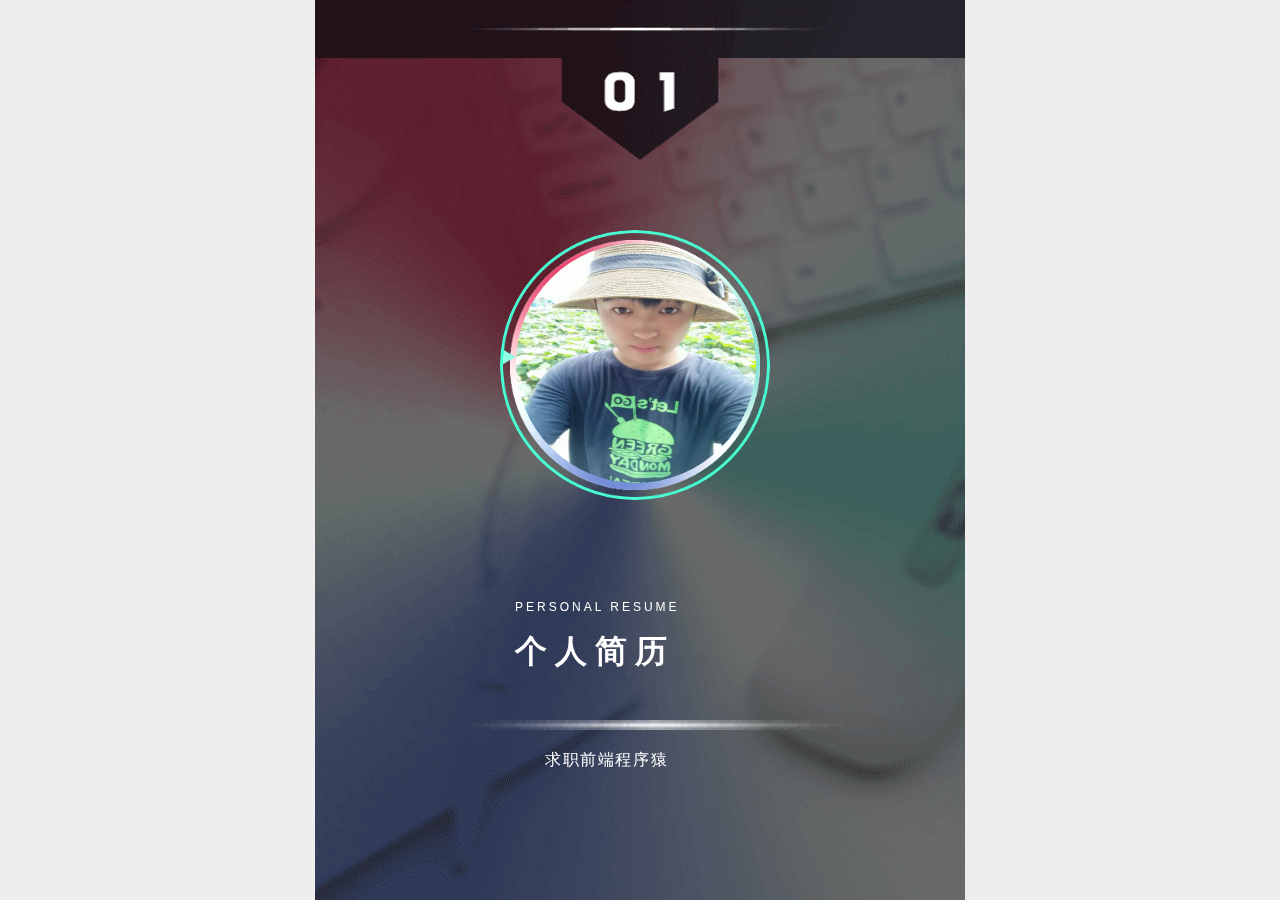
==== move/index.html @ 60466daf "移动端" ====
<!DOCTYPE html>
<html>
<head lang="en">
    <meta charset="UTF-8">
    <meta name="viewport"
          content="width=device-width, user-scalable=no, initial-scale=1.0, maximum-scale=1.0, minimum-scale=1.0">
    <title></title>
    <link charset="utf-8" type="text/css" rel="stylesheet" href="css/reset.min.css"/>
    <link charset="utf-8" type="text/css" rel="stylesheet" href="css/swiper.min.css"/>
    <link rel="stylesheet" href="css/animate.css"/>
    <link charset="utf-8" type="text/css" rel="stylesheet" href="css/index.css"/>
</head>
<body>
<!--music-->
<div class="music" id="music">
    <audio id="musicAudio" src="music/hah.mp3" preload="none" loop></audio>
    
</div>
<section class="main" id="main">
    <div class="swiper-container">
        <div class="swiper-wrapper">

            <!--第一页-->
            <div class="swiper-slide slide1">
                <img src="img/yuan1.png" alt=""/>
                <img src="img/psb.jpg" alt=""/>
                <img src="img/ttttt.png" alt=""/>
                <img src="img/jjjjjj.png" alt=""/>
                <img src="img/iiii.png" alt=""/>
                <img src="img/xia.png" alt=""/>
                <img src="img/xia.png" alt=""/>
                <span class="span1">PERSONAL RESUME</span>
                <span class="span2">个人简历</span>
                <span class="span3" >求职前端程序猿</span>
                <span class="span4">给我一个机会</span>
                <span class="span5">还你一份惊喜</span>
                <span class="span6">进一步了解</span>
                
            </div>
            <!--第二页-->
            <div class="swiper-slide slide2">
                <img src="img/efefed.png" alt=""/>
                <img src="img/mnmn.png" alt=""/>
                <img src="img/mnmn2.png" alt=""/>
                <img src="img/biankuang1.png" alt=""/>
                <img src="img/biankuang1.png" alt=""/>
                <img src="img/biankuang1.png" alt=""/>
                <img src="img/biankuang1.png" alt=""/>
                <img src="img/biankuang1.png" alt=""/>

                <div class="div1">个人信息</div>
                <div class="div8">ABOUT</div>
                <div class="div2">
                    <span class="span1"></span>
                    <span class="span2">智萌杰</span>
                </div>
                <div class="div3">居住地址：  北京</div>
                <div class="div4">不才专业：计算机应用</div>
                <div class="div5">毕业院校：大连理工</div>
                <div class="div6">最高学历：大专</div>
                <div class="div7">工作经验：菜鸟xx</div>
            </div>
            <!--第三页-->
            <div class="swiper-slide slide3">
                <img src="img/baise.jpg" alt=""/>
                <img src="img/baise.jpg" alt=""/>
                <img src="img/baise.jpg" alt=""/>
                <img src="img/baise.jpg" alt=""/>
                <img src="img/baise.jpg" alt=""/>
                <img src="img/zise.jpg" alt=""/>
                <img src="img/huang.jpg" alt=""/>
                <img src="img/hong.jpg" alt=""/>
                <img src="img/lvse.jpg" alt=""/>
                <img src="img/lanse.jpg" alt=""/>
                <div class="div1">专业技能</div>
                <div class="div7">PS</div>
                <div class="div2">CSS</div>
                <div class="div3">JS</div>
                <div class="div4">H5</div>
                <div class="div5">Node</div>
                <div class="div6">SKILL</div>
            </div>
            <!--第4页-->
            <div class="swiper-slide slide4">
                 <div class="div1">自我评价</div>

                <div class="div2">我并不完美，却期待完美，而你的肯定，将成为我蜕变的开始</div>
                 <div class="div3">工作岗位是人生拼搏进取的支点，在我的岗位上，我是一个敬业的，追求完美的</div>
                <div class="div4">效率是我执着的追求，也许我做的还不够好，但我始终相信学习会解决一切问题</div>
                <div class="div5">积极乐观,大方健谈，善于沟通是我的优势，在面对困难和问题时，我相信只要沟通得当，团队会有很强的凝聚力</div>
             <div class="div6">我并不完美，却期待完美，而你的肯定，将成为我蜕变的开始</div>

            </div>
            <!--第5页-->
            <div class="swiper-slide slide5">
                <img src="img/mmqrcode1470910731181.png" alt=""/>
                <img src="img/weixin.jpg" alt=""/>
                <img src="img/qq.jpg" alt=""/>
                <img src="img/dianhua.jpg" alt=""/>
                <img src="img/youxiang.jpg" alt=""/>
                <div class="div1">联系方式</div>
                <div class="div2">扫描上方↑二维码</div>
                <div class="div3">979788306</div>
                <div class="div4">18730921020</div>
                <div class="div5">979788306@qq.com</div>

            </div>
            <!--第6页-->
            <div class="swiper-slide slide6">
                <div class="div1">勿忘初心</div>
                <div class="div2">方的始终</div>
                <div class="div3">感谢观看！</div>
            </div>
            </div>
        </div>

    </div>


</section>


<script charset="utf-8" type="text/javascript" src="js/swiper.min.js"></script>
<script charset="utf-8" type="text/javascript" src="js/index.js"></script>
</body>
</html>
---- move/css/index.css ----
html, body {
    width: 100%;
    height: 100%;
    background: #EEE;
    overflow: hidden;
}

html {
    font-size: 100px;
}

.main {
    position: relative;
    margin: 0 auto;
    width: 100%;
    height: 100%;
    overflow: hidden;

}

.swiper-container, .swiper-wrapper, .swiper-slide {
    width: 100%;
    height: 100%;
}

.swiper-slide {
    position: relative;
}

.swiper-slide img {
    position: absolute;

}

img {
    display: block;
}

/*--slide1--*/
.slide1 {
    background: url("../img/r111.png") no-repeat;
    background-size: 100% 100%;
}

.slide1 img:nth-child(1) {
    width: 2.5rem;
    height: 2.5rem;
    top: 2.4rem;
    left: 1.95rem;
}

.slide1 img:nth-child(2) {
    width: 2.4rem;
    height: 2.4rem;
    top: 2.43rem;
    left: 2.01rem;
    border-radius: 50%;
}

.slide1 img:nth-child(3) {
    width: 2.7rem;
    height: 2.7rem;
    top: 2.3rem;
    left: 1.85rem;
    border-radius: 50%;
}

.slide1 img:nth-child(4) {
    width: 4rem;
    height: 0.1rem;
    top: 7.2rem;
    left: 1.4rem;

}

.slide1 img:nth-child(5) {
    width: 5rem;
    height: 0.8rem;
    top: 9.5rem;
    left: .8rem;
}

.slide1 img:nth-child(6) {
    width: 0.4rem;
    height: 0.4rem;
    top: 9.7rem;
    left: 1.2rem;
}

.slide1 img:nth-child(7) {
    width: 0.4rem;
    height: 0.4rem;
    top: 9.7rem;
    right: 1.2rem;
}

.slide1 .span1 {
    color: rgb(255, 255, 255);
    font-size: 12px;
    line-height: inherit;
    letter-spacing: 0.25em;
    background-color: initial;
    position: absolute;
    top: 6rem;
    left: 2rem;

}

.slide1 .span2 {
    color: rgb(255, 255, 255);
    line-height: inherit;
    font-size: 32px;
    font-weight: bold;
    letter-spacing: 0.25em;
    background-color: initial;
    position: absolute;
    top: 6.3rem;
    left: 2rem;
}

.slide1 .span3 {
    color: rgb(255, 255, 255);
    font-size: 16px;
    line-height: inherit;
    letter-spacing: 0.1em;
    background-color: initial;
    position: absolute;
    top: 7.5rem;
    left: 2.3rem;
}

.slide1 .span4 {
    color: #ffffff;
    font-size: 16px;
    line-height: inherit;
    letter-spacing: 0.1em;
    background-color: initial;
    position: absolute;
    top: 9rem;
    left: 1.3rem;
}

.slide1 .span5 {
    color: #ffffff;
    font-size: 16px;
    line-height: inherit;
    letter-spacing: 0.1em;
    background-color: initial;
    position: absolute;
    top: 9rem;
    right: 1.1rem;
}

.slide1 .span6 {
    font-size: 16px;
    line-height: inherit;
    letter-spacing: 0.5em;
    color: rgb(0, 0, 0);
    font-weight: bold;
    background-color: initial;
    position: absolute;
    top: 9.7rem;
    left: 2.2rem;

}

/*--slide2--*/
.slide2 {
    background: url("../img/re2.png") no-repeat;
    background-size: 100% 100%;
}

.slide2 .div1 {
    font-size: 20px;
    font-weight: bold;
    color: #ffffff;
    width: 2rem;
    height: 0.7rem;
    line-height: 0.7rem;
    border: 1px dotted #ffffff;
    text-align: center;
    position: absolute;
    top: 2.5rem;
    left: 2.3rem;
    border-radius: 10px;
}

.slide2 .div2 span {
    display: block;
}

.slide2 .div2 .span1 {
    width: 2.7rem;
    height: 0.8rem;
    line-height: 0.8rem;
    background: cyan;
    opacity: 0.1;
    position: absolute;
    top: 4.5rem;
    left: 2rem;

}

.slide2 .div2 .span2 {
    font-size: 20px;
    width: 2.2rem;
    height: 0.6rem;
    line-height: 0.6rem;
    background: cyan;
    position: absolute;
    top: 4.63rem;
    left: 2.25rem;
    text-align: center;
}

.slide2 .div3 {
    color: #000;
    font-size: 18px;
    position: absolute;
    top: 5.35rem;
    left: 1.8rem;
}

.slide2 .div4 {
    color: #000;
    font-size: 18px;
    position: absolute;
    top: 6.35rem;
    left: 1.8rem;

}

.slide2 .div5 {
    color: #000;
    font-size: 18px;
    position: absolute;
    top: 7.35rem;
    left: 1.8rem;
}

.slide2 .div6 {
    color: #000;
    font-size: 18px;
    position: absolute;
    top: 8.35rem;
    left: 1.8rem;
}

.slide2 .div7 {
    color: #000;
    font-size: 18px;
    position: absolute;
    top: 9.35rem;
    left: 1.8rem;
}

.slide2 .div8 {
    color: #fff;
    font-size: 20px;
    position: absolute;
    top: 3.4rem;
    left: 2.7rem;
}

.slide2 img:nth-child(1) {
    width: 5.5rem;
    height: 6rem;
    top: 4rem;
    left: 0.5rem;
}

.slide2 img:nth-child(2) {
    width: 1rem;
    height: 0.5rem;
    top: 4.7rem;
    left: 1.1rem;
}

.slide2 img:nth-child(3) {
    width: 1rem;
    height: 0.5rem;
    top: 4.7rem;
    right: 0.9rem;
}

.slide2 img:nth-child(4) {
    width: 4.5rem;
    height: 0.5rem;
    top: 5.3rem;
    right: 0.9rem;
}

.slide2 img:nth-child(5) {
    width: 4.5rem;
    height: 0.5rem;
    top: 6.3rem;
    right: 0.9rem;
}

.slide2 img:nth-child(6) {
    width: 4.5rem;
    height: 0.5rem;
    top: 7.3rem;
    right: 0.9rem;
}

.slide2 img:nth-child(7) {
    width: 4.5rem;
    height: 0.5rem;
    top: 8.3rem;
    right: 0.9rem;
}

.slide2 img:nth-child(8) {
    width: 4.5rem;
    height: 0.5rem;
    top: 9.3rem;
    right: 0.9rem;
}

.slide3 {
    background: url("../img/re3.png") no-repeat;
    background-size: 100% 100%;

}

.slide3 .div1 {
    font-size: 20px;
    font-weight: bold;
    color: #ffffff;
    width: 2rem;
    height: 0.7rem;
    line-height: 0.7rem;
    border: 1px dotted #ffffff;
    text-align: center;
    position: absolute;
    top: 2.5rem;
    left: 2.3rem;
    border-radius: 10px;
}

.slide3 .div2 {
    color: #EEEEEE;
    font-size: 25px;
    position: absolute;
    top: 5.8rem;
    left: 0.8rem;
    font-weight: 700;
}

.slide3 .div3 {
    color: #EEEEEE;
    font-size: 30px;
    position: absolute;
    top: 6.9rem;
    left: 0.9rem;
    font-weight: 700;
}

.slide3 .div4 {
    color: #EEEEEE;
    font-size: 30px;
    position: absolute;
    top: 8.1rem;
    left: .81rem;
    font-weight: 700;
}

.slide3 .div5 {
    color: #EEEEEE;
    font-size: 25px;
    position: absolute;
    top: 9.35rem;
    left: .7rem;
    font-weight: 500;
}

.slide3 .div6 {
    color: #fff;
    font-size: 20px;
    position: absolute;
    top: 3.4rem;
    left: 2.8rem;
}
.slide3 .div7 {
      color: #EEEEEE;
    font-size: 25px;
    position: absolute;
    top: 4.8rem;
    left: 0.9rem;
    font-weight: 700;
}


.slide3 img:nth-child(1) {
     width: 3.6rem;
     height: 0.4rem;
     top: 4.85rem;
     left:2rem;
 }
.slide3 img:nth-child(2) {
    width: 3.6rem;
    height: 0.4rem;
    top: 5.85rem;
    left:2rem;
}
.slide3 img:nth-child(3) {
    width: 3.6rem;
    height: 0.4rem;
    top: 7rem;
    left:2rem;
}
.slide3 img:nth-child(4) {
    width: 3.6rem;
    height: 0.4rem;
    top: 8.2rem;
    left:2rem;
}
.slide3 img:nth-child(5) {
    width: 3.6rem;
    height: 0.4rem;
    top: 9.4rem;
    left:2rem;
}

.slide3 img:nth-child(6) {
    width: 2.16rem;
    height: 0.4rem;
    top: 4.85rem;
    left:2rem;
}
.slide3 img:nth-child(7) {
    width: 2.88rem;
    height: 0.4rem;
    top: 5.85rem;
    left:2rem;
}
.slide3 img:nth-child(8) {
    width: 2.88rem;
    height: 0.4rem;
    top: 7rem;
    left:2rem;
}
.slide3 img:nth-child(9) {
    width: 2.65rem;
    height: 0.4rem;
    top: 8.2rem;
    left:2rem;
}
.slide3 img:nth-child(10) {
    width: 2rem;
    height: 0.4rem;
    top: 9.4rem;
    left:2rem;
}

.slide4{
    background: url("../img/re4.png") no-repeat;
    background-size: 100% 100%;
}
.slide4 .div1{
    font-size: 20px;
    font-weight: bold;
    color: #ffffff;
    width: 2rem;
    height: 0.7rem;
    line-height: 0.7rem;
    border: 1px dotted #ffffff;
    text-align: center;
    position: absolute;
    top: 2.5rem;
    left: 2.3rem;
    border-radius: 10px;
}
.slide4 .div2{
    width: 5.5rem;
    height: 1rem;
    color: lightgoldenrodyellow;
    font-size: 20px;
    font-weight: bold;
    position: absolute;
    top: 4rem;
    left: 0.6rem;
    text-indent:2em
}
.slide4 .div3{
    width: 5.5rem;
    height: 1rem;
    color: skyblue;
    font-size: 20px;
    font-weight: bold;
    position: absolute;
    top: 5.5rem;
    left: 0.6rem;
    text-indent:2em
}
.slide4 .div4{
    width: 5.5rem;
    height: 1rem;
    color: mistyrose;
    font-size: 20px;
    font-weight: bold;
    position: absolute;
    top: 7rem;
    left: 0.6rem;
    text-indent:2em
}
.slide4 .div5{
    width: 5.5rem;
    height: 1rem;
    color:lightseagreen;
    font-size: 20px;
    font-weight: bold;
    position: absolute;
    top: 8.6rem;
    left: 0.6rem;
    text-indent:2em
}

.slide5{
    background: url("../img/re05.jpg") no-repeat;
    background-size: 100% 100%;

}
.slide5 img:nth-child(1){
    width: 2rem;
    height: 2rem;
    top: 3.5rem;
    left: 2.3rem;
}
.slide5 img:nth-child(2){
    width: 0.6rem;
    height: 0.6rem;
    top: 7rem;
    left: 0.6rem;
    border-radius: 50%;
}
.slide5 img:nth-child(3){
    width:0.6rem;
    height: 0.6rem;
    top: 8rem;
    left:0.6rem;
    border-radius: 50%;
}
.slide5 img:nth-child(4){
    width:0.6rem;
    height: 0.6rem;
    top: 9rem;
    left:0.6rem;
    border-radius: 50%;
}
.slide5 img:nth-child(5){
    width:0.6rem;
    height: 0.6rem;
    top: 10rem;
    left:0.6rem;
    border-radius: 50%;
}
.slide5 .div1{
    font-size: 20px;
    font-weight: bold;
    color: #ffffff;
    width: 2rem;
    height: 0.7rem;
    line-height: 0.7rem;
    border: 1px dotted #ffffff;
    text-align: center;
    position: absolute;
    top: 2.5rem;
    left: 2.3rem;
    border-radius: 10px;
}
.slide5 .div2{
    color: #fff;
    font-size: 20px;
    position: absolute;
    top: 7.1rem;
    left: 1.8rem;
}
.slide5 .div3{
    color: #fff;
    font-size: 20px;
    position: absolute;
    top: 8.1rem;
    left: 1.8rem;
}
.slide5 .div4{
    color: #fff;
    font-size: 20px;
    position: absolute;
    top: 9.1rem;
    left: 1.8rem;
}

.slide5 .div5{
    color: #fff;
    font-size: 20px;
    position: absolute;
    top: 10.1rem;
    left: 1.8rem;
}

.slide6{
    background: url("../img/re01.jpg")no-repeat;
    background-size: 100% 100%;
}
.slide6 .div1{
    color: blanchedalmond;
    font-size: 30px;
    position: absolute;
    top: 1rem;
    left: 2.4rem;
}
.slide6 .div2{
    color: blanchedalmond;
    font-size: 30px;
    position: absolute;
    top: 2.2rem;
    left: 2.4rem;
}

.slide6 .div3{
    color: darkorange;
    font-size:50px;
    position: absolute;
    top: 6rem;
    left: 1.8rem;
}

.music {
    display: none;
    position: absolute;
    top: 1rem;
    right: .2rem;
    z-index: 1000;
    width: .6rem;
    height: .6rem;
    background: url("../music/music.svg") no-repeat;
    background-size: 100% 100%;
}

.music audio {
    display: none;
}

.music.move {
    -webkit-animation: musicMove .5s linear 0s infinite both;
    animation: musicMove .5s linear 0s infinite both;
}

@-webkit-keyframes musicMove {
    0% {
        -webkit-transform: rotate(0deg);
        transform: rotate(0deg);
    }

    100% {
        -webkit-transform: rotate(360deg);
        transform: rotate(360deg);
    }
}

@keyframes musicMove {
    0% {
        -webkit-transform: rotate(0deg);
        transform: rotate(0deg);
    }

    100% {
        -webkit-transform: rotate(360deg);
        transform: rotate(360deg);
    }
}


































#page1 img:nth-child(1) {
    -webkit-animation: fadeIn 1s linear 0s both;
    animation: bounceInLeft 1s linear 0s both;
}


#page1 img:nth-child(2) {
    -webkit-animation: bounceInRight 1s linear .3s both;
    animation: bounceInRight 1s linear .3s both;
}

#page1 img:nth-child(3) {
    -webkit-animation: bounceInUp 1s linear .6s both;
    animation:  1s linear .6s both,0.8s otateOut;

}

#page1 img:nth-child(4) {
    -webkit-animation: bounceInLeft 1s linear .9s both;
    animation: bounceInLeft 1s linear .9s both;
}
#page1 img:nth-child(5) {
    -webkit-animation: bounceInRight 1s linear .9s both;
    animation: bounceInRight 1s linear .9s both;
}

#page1 .span1{
     -webkit-animation: bounceInRight 1s linear .9s both;
     animation: bounceInRight 1s linear .9s both;
 }
#page1 .span2{
    -webkit-animation: bounceInDown 1s linear .9s both;
    animation: bounceInDown 1s linear .9s both;
}

#page2 img:nth-child(1){
     -webkit-animation: bounceInRight 1s linear .9s both;
     animation: bounceInRight 1s linear .9s both;
 }
#page2 img:nth-child(4){
    -webkit-animation: fadeInUpBig 1s linear .9s both;
    animation: fadeInUpBig 1s linear .9s both;
}
#page2 img:nth-child(5){
    -webkit-animation: fadeInUpBig 1.3s linear 1.1s both;
    animation: fadeInUpBig 1.3s linear 1.1s both;
}
#page2 img:nth-child(6){
    -webkit-animation: fadeInUpBig 1.6s linear 1.3s both;
    animation: fadeInUpBig 1.6s linear 1.3s both;
}
#page2 img:nth-child(7){
    -webkit-animation: fadeInUpBig 1.8s linear 1.6s both;
    animation: fadeInUpBig 1.8s linear 1.6s both;
}
#page2 img:nth-child(8){
    -webkit-animation: fadeInUpBig 1.9s linear 1.8s both;
    animation: fadeInUpBig 1.9s linear 1.8s both;
}

#page2 .div3{
    -webkit-animation: fadeInUpBig 1.1s linear 1s both;
    animation: fadeInUpBig 1.1s linear 1s both;
}
#page2 .div4{
    -webkit-animation: fadeInUpBig 1.2s linear 1.1s both;
    animation: fadeInUpBig 1.2s linear 1.1s both;
}
#page2 .div5{
    -webkit-animation: fadeInUpBig 1.3s linear 1.2s both;
    animation: fadeInUpBig 1.3s linear 1.2s both;
}
#page2 .div6{
    -webkit-animation: fadeInUpBig 1.4s linear 1.3s both;
    animation: fadeInUpBig 1.4s linear 1.3s both;
}
#page2 .div7{
    -webkit-animation: fadeInUpBig 1.5s linear 1.4s both;
    animation: fadeInUpBig 1.5s linear 1.4s both;
}

#page3 img:nth-child(1){
    -webkit-animation: fadeInUpBig 0.4s linear 0.4s both;
    animation: fadeInUpBig 0.4s linear 0.4s both;

}
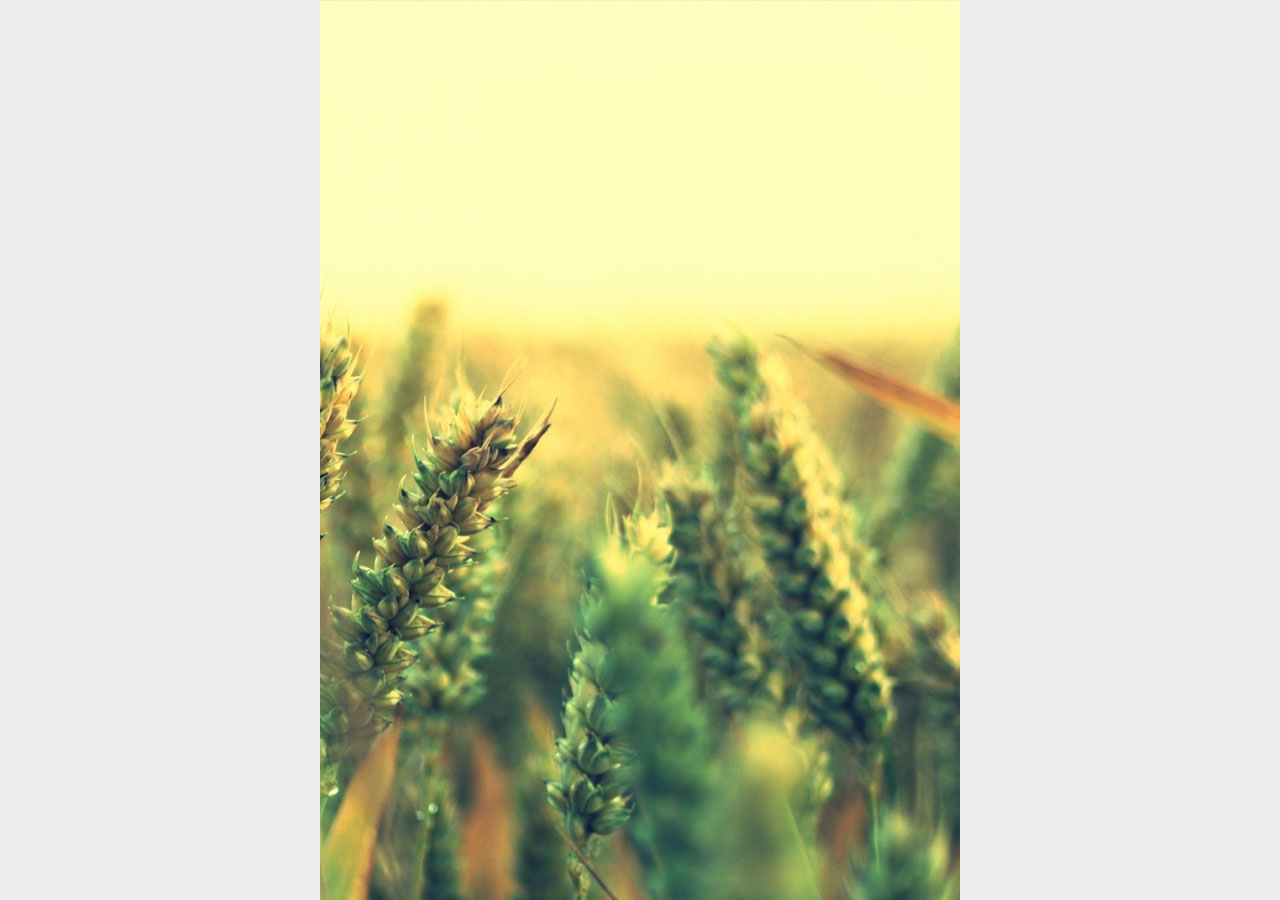
==== commit ba59db2c: "张杰" ====
--- a/move/index.html
+++ b/move/index.html
@@ -1,124 +1,110 @@
 <!DOCTYPE html>
 <html>
-<head lang="en">
+<head>
     <meta charset="UTF-8">
     <meta name="viewport"
           content="width=device-width, user-scalable=no, initial-scale=1.0, maximum-scale=1.0, minimum-scale=1.0">
     <title></title>
     <link charset="utf-8" type="text/css" rel="stylesheet" href="css/reset.min.css"/>
     <link charset="utf-8" type="text/css" rel="stylesheet" href="css/swiper.min.css"/>
-    <link rel="stylesheet" href="css/animate.css"/>
     <link charset="utf-8" type="text/css" rel="stylesheet" href="css/index.css"/>
 </head>
 <body>
-<!--music-->
-<div class="music" id="music">
-    <audio id="musicAudio" src="music/hah.mp3" preload="none" loop></audio>
-    
-</div>
 <section class="main" id="main">
+    <!--music-->
+    <div class="music" id="music">
+        <audio id="musicAudio" src="audio/beyond.mp3" preload="none" loop></audio>
+    </div>
+
+    <!--swiper-->
     <div class="swiper-container">
         <div class="swiper-wrapper">
+            <!--slide1-->
+            <div class="swiper-slide slide1">
+                <div class="img"><img src="img/img1.png" alt=""/></div>
+                <span>个人简历</span>
+                <i></i>
+            </div>
 
-            <!--第一页-->
-            <div class="swiper-slide slide1">
-                <img src="img/yuan1.png" alt=""/>
-                <img src="img/psb.jpg" alt=""/>
-                <img src="img/ttttt.png" alt=""/>
-                <img src="img/jjjjjj.png" alt=""/>
-                <img src="img/iiii.png" alt=""/>
-                <img src="img/xia.png" alt=""/>
-                <img src="img/xia.png" alt=""/>
-                <span class="span1">PERSONAL RESUME</span>
-                <span class="span2">个人简历</span>
-                <span class="span3" >求职前端程序猿</span>
-                <span class="span4">给我一个机会</span>
-                <span class="span5">还你一份惊喜</span>
-                <span class="span6">进一步了解</span>
-                
+            <!--slide2-->
+            <div class="swiper-slide slide2">
+                <span>90年的我</span>
+                <span>郑州航空工业管理学院</span>
+                <span>电子信息工程</span>
+                <span>热爱互联网</span>
+                <span>爱生活爱运动</span>
             </div>
-            <!--第二页-->
-            <div class="swiper-slide slide2">
-                <img src="img/efefed.png" alt=""/>
-                <img src="img/mnmn.png" alt=""/>
-                <img src="img/mnmn2.png" alt=""/>
-                <img src="img/biankuang1.png" alt=""/>
-                <img src="img/biankuang1.png" alt=""/>
-                <img src="img/biankuang1.png" alt=""/>
-                <img src="img/biankuang1.png" alt=""/>
-                <img src="img/biankuang1.png" alt=""/>
 
-                <div class="div1">个人信息</div>
-                <div class="div8">ABOUT</div>
-                <div class="div2">
-                    <span class="span1"></span>
-                    <span class="span2">智萌杰</span>
+            <!--slide3-->
+            <div class="swiper-slide slide3">
+                <div class="bottom">
+                    <div>
+                        <span></span>
+                        <i></i>
+                    </div>
+                    <div>
+                        <span></span>
+                        <i></i>
+                    </div>
+                    <div>
+                        <span></span>
+                        <i></i>
+                    </div>
+                    <div>
+                        <span></span>
+                        <i></i>
+                    </div>
+                    <div>
+                        <span></span>
+                        <i></i>
+                    </div>
                 </div>
-                <div class="div3">居住地址：  北京</div>
-                <div class="div4">不才专业：计算机应用</div>
-                <div class="div5">毕业院校：大连理工</div>
-                <div class="div6">最高学历：大专</div>
-                <div class="div7">工作经验：菜鸟xx</div>
+                <p>HTML+CSS</p>
+                <p>Node.js</p>
+                <p>jQuery</p>
+                <p>Javascript</p>
+                <p>AJAX</p>
             </div>
-            <!--第三页-->
-            <div class="swiper-slide slide3">
-                <img src="img/baise.jpg" alt=""/>
-                <img src="img/baise.jpg" alt=""/>
-                <img src="img/baise.jpg" alt=""/>
-                <img src="img/baise.jpg" alt=""/>
-                <img src="img/baise.jpg" alt=""/>
-                <img src="img/zise.jpg" alt=""/>
-                <img src="img/huang.jpg" alt=""/>
-                <img src="img/hong.jpg" alt=""/>
-                <img src="img/lvse.jpg" alt=""/>
-                <img src="img/lanse.jpg" alt=""/>
-                <div class="div1">专业技能</div>
-                <div class="div7">PS</div>
-                <div class="div2">CSS</div>
-                <div class="div3">JS</div>
-                <div class="div4">H5</div>
-                <div class="div5">Node</div>
-                <div class="div6">SKILL</div>
-            </div>
-            <!--第4页-->
+
+            <!--slide4-->
             <div class="swiper-slide slide4">
-                 <div class="div1">自我评价</div>
-
-                <div class="div2">我并不完美，却期待完美，而你的肯定，将成为我蜕变的开始</div>
-                 <div class="div3">工作岗位是人生拼搏进取的支点，在我的岗位上，我是一个敬业的，追求完美的</div>
-                <div class="div4">效率是我执着的追求，也许我做的还不够好，但我始终相信学习会解决一切问题</div>
-                <div class="div5">积极乐观,大方健谈，善于沟通是我的优势，在面对困难和问题时，我相信只要沟通得当，团队会有很强的凝聚力</div>
-             <div class="div6">我并不完美，却期待完美，而你的肯定，将成为我蜕变的开始</div>
-
-            </div>
-            <!--第5页-->
-            <div class="swiper-slide slide5">
-                <img src="img/mmqrcode1470910731181.png" alt=""/>
-                <img src="img/weixin.jpg" alt=""/>
-                <img src="img/qq.jpg" alt=""/>
-                <img src="img/dianhua.jpg" alt=""/>
-                <img src="img/youxiang.jpg" alt=""/>
-                <div class="div1">联系方式</div>
-                <div class="div2">扫描上方↑二维码</div>
-                <div class="div3">979788306</div>
-                <div class="div4">18730921020</div>
-                <div class="div5">979788306@qq.com</div>
-
-            </div>
-            <!--第6页-->
-            <div class="swiper-slide slide6">
-                <div class="div1">勿忘初心</div>
-                <div class="div2">方的始终</div>
-                <div class="div3">感谢观看！</div>
-            </div>
+               <!--<div class="bg">
+                   <i></i>
+                   <i></i>
+                   <span></span>
+                   <span></span>
+                   <span></span>
+                   <span></span>
+                   <span></span>
+                   <span></span>
+                   <span></span>
+                   <span></span>
+                   <span></span>
+                   <span></span>
+                   <span></span>
+                   <span></span>
+                   <span></span>
+                   <span></span>
+               </div>-->
+                <div class="msg">
+                    <p class="contect">联系我吧</p>
+                    <div class="clear">
+                        <p>我的名字：</p>
+                        <p>张杰</p>
+                    </div>
+                    <div class="clear">
+                        <p>电话：</p>
+                        <p>17710612050</p>
+                    </div>
+                    <div class="clear">
+                        <p>QQ：</p>
+                        <p>923124401</p>
+                    </div>
+                </div>
             </div>
         </div>
-
     </div>
-
-
 </section>
-
 
 <script charset="utf-8" type="text/javascript" src="js/swiper.min.js"></script>
 <script charset="utf-8" type="text/javascript" src="js/index.js"></script>
--- a/move/css/index.css
+++ b/move/css/index.css
@@ -8,634 +8,24 @@
 html {
     font-size: 100px;
 }
-
 .main {
     position: relative;
     margin: 0 auto;
     width: 100%;
     height: 100%;
     overflow: hidden;
-
-}
-
-.swiper-container, .swiper-wrapper, .swiper-slide {
-    width: 100%;
-    height: 100%;
-}
-
-.swiper-slide {
-    position: relative;
-}
-
-.swiper-slide img {
-    position: absolute;
-
-}
-
-img {
-    display: block;
-}
-
-/*--slide1--*/
-.slide1 {
-    background: url("../img/r111.png") no-repeat;
-    background-size: 100% 100%;
-}
-
-.slide1 img:nth-child(1) {
-    width: 2.5rem;
-    height: 2.5rem;
-    top: 2.4rem;
-    left: 1.95rem;
-}
-
-.slide1 img:nth-child(2) {
-    width: 2.4rem;
-    height: 2.4rem;
-    top: 2.43rem;
-    left: 2.01rem;
-    border-radius: 50%;
-}
-
-.slide1 img:nth-child(3) {
-    width: 2.7rem;
-    height: 2.7rem;
-    top: 2.3rem;
-    left: 1.85rem;
-    border-radius: 50%;
-}
-
-.slide1 img:nth-child(4) {
-    width: 4rem;
-    height: 0.1rem;
-    top: 7.2rem;
-    left: 1.4rem;
-
-}
-
-.slide1 img:nth-child(5) {
-    width: 5rem;
-    height: 0.8rem;
-    top: 9.5rem;
-    left: .8rem;
-}
-
-.slide1 img:nth-child(6) {
-    width: 0.4rem;
-    height: 0.4rem;
-    top: 9.7rem;
-    left: 1.2rem;
-}
-
-.slide1 img:nth-child(7) {
-    width: 0.4rem;
-    height: 0.4rem;
-    top: 9.7rem;
-    right: 1.2rem;
-}
-
-.slide1 .span1 {
-    color: rgb(255, 255, 255);
-    font-size: 12px;
-    line-height: inherit;
-    letter-spacing: 0.25em;
-    background-color: initial;
-    position: absolute;
-    top: 6rem;
-    left: 2rem;
-
-}
-
-.slide1 .span2 {
-    color: rgb(255, 255, 255);
-    line-height: inherit;
-    font-size: 32px;
-    font-weight: bold;
-    letter-spacing: 0.25em;
-    background-color: initial;
-    position: absolute;
-    top: 6.3rem;
-    left: 2rem;
-}
-
-.slide1 .span3 {
-    color: rgb(255, 255, 255);
-    font-size: 16px;
-    line-height: inherit;
-    letter-spacing: 0.1em;
-    background-color: initial;
-    position: absolute;
-    top: 7.5rem;
-    left: 2.3rem;
-}
-
-.slide1 .span4 {
-    color: #ffffff;
-    font-size: 16px;
-    line-height: inherit;
-    letter-spacing: 0.1em;
-    background-color: initial;
-    position: absolute;
-    top: 9rem;
-    left: 1.3rem;
-}
-
-.slide1 .span5 {
-    color: #ffffff;
-    font-size: 16px;
-    line-height: inherit;
-    letter-spacing: 0.1em;
-    background-color: initial;
-    position: absolute;
-    top: 9rem;
-    right: 1.1rem;
-}
-
-.slide1 .span6 {
-    font-size: 16px;
-    line-height: inherit;
-    letter-spacing: 0.5em;
-    color: rgb(0, 0, 0);
-    font-weight: bold;
-    background-color: initial;
-    position: absolute;
-    top: 9.7rem;
-    left: 2.2rem;
-
-}
-
-/*--slide2--*/
-.slide2 {
-    background: url("../img/re2.png") no-repeat;
-    background-size: 100% 100%;
-}
-
-.slide2 .div1 {
-    font-size: 20px;
-    font-weight: bold;
-    color: #ffffff;
-    width: 2rem;
-    height: 0.7rem;
-    line-height: 0.7rem;
-    border: 1px dotted #ffffff;
-    text-align: center;
-    position: absolute;
-    top: 2.5rem;
-    left: 2.3rem;
-    border-radius: 10px;
-}
-
-.slide2 .div2 span {
-    display: block;
-}
-
-.slide2 .div2 .span1 {
-    width: 2.7rem;
-    height: 0.8rem;
-    line-height: 0.8rem;
-    background: cyan;
-    opacity: 0.1;
-    position: absolute;
-    top: 4.5rem;
-    left: 2rem;
-
-}
-
-.slide2 .div2 .span2 {
-    font-size: 20px;
-    width: 2.2rem;
-    height: 0.6rem;
-    line-height: 0.6rem;
-    background: cyan;
-    position: absolute;
-    top: 4.63rem;
-    left: 2.25rem;
-    text-align: center;
-}
-
-.slide2 .div3 {
-    color: #000;
-    font-size: 18px;
-    position: absolute;
-    top: 5.35rem;
-    left: 1.8rem;
-}
-
-.slide2 .div4 {
-    color: #000;
-    font-size: 18px;
-    position: absolute;
-    top: 6.35rem;
-    left: 1.8rem;
-
-}
-
-.slide2 .div5 {
-    color: #000;
-    font-size: 18px;
-    position: absolute;
-    top: 7.35rem;
-    left: 1.8rem;
-}
-
-.slide2 .div6 {
-    color: #000;
-    font-size: 18px;
-    position: absolute;
-    top: 8.35rem;
-    left: 1.8rem;
-}
-
-.slide2 .div7 {
-    color: #000;
-    font-size: 18px;
-    position: absolute;
-    top: 9.35rem;
-    left: 1.8rem;
-}
-
-.slide2 .div8 {
-    color: #fff;
-    font-size: 20px;
-    position: absolute;
-    top: 3.4rem;
-    left: 2.7rem;
-}
-
-.slide2 img:nth-child(1) {
-    width: 5.5rem;
-    height: 6rem;
-    top: 4rem;
-    left: 0.5rem;
-}
-
-.slide2 img:nth-child(2) {
-    width: 1rem;
-    height: 0.5rem;
-    top: 4.7rem;
-    left: 1.1rem;
-}
-
-.slide2 img:nth-child(3) {
-    width: 1rem;
-    height: 0.5rem;
-    top: 4.7rem;
-    right: 0.9rem;
-}
-
-.slide2 img:nth-child(4) {
-    width: 4.5rem;
-    height: 0.5rem;
-    top: 5.3rem;
-    right: 0.9rem;
-}
-
-.slide2 img:nth-child(5) {
-    width: 4.5rem;
-    height: 0.5rem;
-    top: 6.3rem;
-    right: 0.9rem;
-}
-
-.slide2 img:nth-child(6) {
-    width: 4.5rem;
-    height: 0.5rem;
-    top: 7.3rem;
-    right: 0.9rem;
-}
-
-.slide2 img:nth-child(7) {
-    width: 4.5rem;
-    height: 0.5rem;
-    top: 8.3rem;
-    right: 0.9rem;
-}
-
-.slide2 img:nth-child(8) {
-    width: 4.5rem;
-    height: 0.5rem;
-    top: 9.3rem;
-    right: 0.9rem;
-}
-
-.slide3 {
-    background: url("../img/re3.png") no-repeat;
-    background-size: 100% 100%;
-
-}
-
-.slide3 .div1 {
-    font-size: 20px;
-    font-weight: bold;
-    color: #ffffff;
-    width: 2rem;
-    height: 0.7rem;
-    line-height: 0.7rem;
-    border: 1px dotted #ffffff;
-    text-align: center;
-    position: absolute;
-    top: 2.5rem;
-    left: 2.3rem;
-    border-radius: 10px;
-}
-
-.slide3 .div2 {
-    color: #EEEEEE;
-    font-size: 25px;
-    position: absolute;
-    top: 5.8rem;
-    left: 0.8rem;
-    font-weight: 700;
-}
-
-.slide3 .div3 {
-    color: #EEEEEE;
-    font-size: 30px;
-    position: absolute;
-    top: 6.9rem;
-    left: 0.9rem;
-    font-weight: 700;
-}
-
-.slide3 .div4 {
-    color: #EEEEEE;
-    font-size: 30px;
-    position: absolute;
-    top: 8.1rem;
-    left: .81rem;
-    font-weight: 700;
-}
-
-.slide3 .div5 {
-    color: #EEEEEE;
-    font-size: 25px;
-    position: absolute;
-    top: 9.35rem;
-    left: .7rem;
-    font-weight: 500;
-}
-
-.slide3 .div6 {
-    color: #fff;
-    font-size: 20px;
-    position: absolute;
-    top: 3.4rem;
-    left: 2.8rem;
-}
-.slide3 .div7 {
-      color: #EEEEEE;
-    font-size: 25px;
-    position: absolute;
-    top: 4.8rem;
-    left: 0.9rem;
-    font-weight: 700;
-}
-
-
-.slide3 img:nth-child(1) {
-     width: 3.6rem;
-     height: 0.4rem;
-     top: 4.85rem;
-     left:2rem;
- }
-.slide3 img:nth-child(2) {
-    width: 3.6rem;
-    height: 0.4rem;
-    top: 5.85rem;
-    left:2rem;
-}
-.slide3 img:nth-child(3) {
-    width: 3.6rem;
-    height: 0.4rem;
-    top: 7rem;
-    left:2rem;
-}
-.slide3 img:nth-child(4) {
-    width: 3.6rem;
-    height: 0.4rem;
-    top: 8.2rem;
-    left:2rem;
-}
-.slide3 img:nth-child(5) {
-    width: 3.6rem;
-    height: 0.4rem;
-    top: 9.4rem;
-    left:2rem;
-}
-
-.slide3 img:nth-child(6) {
-    width: 2.16rem;
-    height: 0.4rem;
-    top: 4.85rem;
-    left:2rem;
-}
-.slide3 img:nth-child(7) {
-    width: 2.88rem;
-    height: 0.4rem;
-    top: 5.85rem;
-    left:2rem;
-}
-.slide3 img:nth-child(8) {
-    width: 2.88rem;
-    height: 0.4rem;
-    top: 7rem;
-    left:2rem;
-}
-.slide3 img:nth-child(9) {
-    width: 2.65rem;
-    height: 0.4rem;
-    top: 8.2rem;
-    left:2rem;
-}
-.slide3 img:nth-child(10) {
-    width: 2rem;
-    height: 0.4rem;
-    top: 9.4rem;
-    left:2rem;
-}
-
-.slide4{
-    background: url("../img/re4.png") no-repeat;
-    background-size: 100% 100%;
-}
-.slide4 .div1{
-    font-size: 20px;
-    font-weight: bold;
-    color: #ffffff;
-    width: 2rem;
-    height: 0.7rem;
-    line-height: 0.7rem;
-    border: 1px dotted #ffffff;
-    text-align: center;
-    position: absolute;
-    top: 2.5rem;
-    left: 2.3rem;
-    border-radius: 10px;
-}
-.slide4 .div2{
-    width: 5.5rem;
-    height: 1rem;
-    color: lightgoldenrodyellow;
-    font-size: 20px;
-    font-weight: bold;
-    position: absolute;
-    top: 4rem;
-    left: 0.6rem;
-    text-indent:2em
-}
-.slide4 .div3{
-    width: 5.5rem;
-    height: 1rem;
-    color: skyblue;
-    font-size: 20px;
-    font-weight: bold;
-    position: absolute;
-    top: 5.5rem;
-    left: 0.6rem;
-    text-indent:2em
-}
-.slide4 .div4{
-    width: 5.5rem;
-    height: 1rem;
-    color: mistyrose;
-    font-size: 20px;
-    font-weight: bold;
-    position: absolute;
-    top: 7rem;
-    left: 0.6rem;
-    text-indent:2em
-}
-.slide4 .div5{
-    width: 5.5rem;
-    height: 1rem;
-    color:lightseagreen;
-    font-size: 20px;
-    font-weight: bold;
-    position: absolute;
-    top: 8.6rem;
-    left: 0.6rem;
-    text-indent:2em
-}
-
-.slide5{
-    background: url("../img/re05.jpg") no-repeat;
-    background-size: 100% 100%;
-
-}
-.slide5 img:nth-child(1){
-    width: 2rem;
-    height: 2rem;
-    top: 3.5rem;
-    left: 2.3rem;
-}
-.slide5 img:nth-child(2){
-    width: 0.6rem;
-    height: 0.6rem;
-    top: 7rem;
-    left: 0.6rem;
-    border-radius: 50%;
-}
-.slide5 img:nth-child(3){
-    width:0.6rem;
-    height: 0.6rem;
-    top: 8rem;
-    left:0.6rem;
-    border-radius: 50%;
-}
-.slide5 img:nth-child(4){
-    width:0.6rem;
-    height: 0.6rem;
-    top: 9rem;
-    left:0.6rem;
-    border-radius: 50%;
-}
-.slide5 img:nth-child(5){
-    width:0.6rem;
-    height: 0.6rem;
-    top: 10rem;
-    left:0.6rem;
-    border-radius: 50%;
-}
-.slide5 .div1{
-    font-size: 20px;
-    font-weight: bold;
-    color: #ffffff;
-    width: 2rem;
-    height: 0.7rem;
-    line-height: 0.7rem;
-    border: 1px dotted #ffffff;
-    text-align: center;
-    position: absolute;
-    top: 2.5rem;
-    left: 2.3rem;
-    border-radius: 10px;
-}
-.slide5 .div2{
-    color: #fff;
-    font-size: 20px;
-    position: absolute;
-    top: 7.1rem;
-    left: 1.8rem;
-}
-.slide5 .div3{
-    color: #fff;
-    font-size: 20px;
-    position: absolute;
-    top: 8.1rem;
-    left: 1.8rem;
-}
-.slide5 .div4{
-    color: #fff;
-    font-size: 20px;
-    position: absolute;
-    top: 9.1rem;
-    left: 1.8rem;
-}
-
-.slide5 .div5{
-    color: #fff;
-    font-size: 20px;
-    position: absolute;
-    top: 10.1rem;
-    left: 1.8rem;
-}
-
-.slide6{
-    background: url("../img/re01.jpg")no-repeat;
-    background-size: 100% 100%;
-}
-.slide6 .div1{
-    color: blanchedalmond;
-    font-size: 30px;
-    position: absolute;
-    top: 1rem;
-    left: 2.4rem;
-}
-.slide6 .div2{
-    color: blanchedalmond;
-    font-size: 30px;
-    position: absolute;
-    top: 2.2rem;
-    left: 2.4rem;
-}
-
-.slide6 .div3{
-    color: darkorange;
-    font-size:50px;
-    position: absolute;
-    top: 6rem;
-    left: 1.8rem;
-}
-
+}
+
+/*music*/
 .music {
     display: none;
     position: absolute;
-    top: 1rem;
+    top: .2rem;
     right: .2rem;
     z-index: 1000;
     width: .6rem;
     height: .6rem;
-    background: url("../music/music.svg") no-repeat;
+    background: url("../audio/music.svg") no-repeat;
     background-size: 100% 100%;
 }
 
@@ -672,122 +62,846 @@
     }
 }
 
-
-
-
-
-
-
-
-
-
-
-
-
-
-
-
-
-
-
-
-
-
-
-
-
-
-
-
-
-
-
-
-
-
-#page1 img:nth-child(1) {
-    -webkit-animation: fadeIn 1s linear 0s both;
-    animation: bounceInLeft 1s linear 0s both;
-}
-
-
-#page1 img:nth-child(2) {
-    -webkit-animation: bounceInRight 1s linear .3s both;
-    animation: bounceInRight 1s linear .3s both;
-}
-
-#page1 img:nth-child(3) {
-    -webkit-animation: bounceInUp 1s linear .6s both;
-    animation:  1s linear .6s both,0.8s otateOut;
-
-}
-
-#page1 img:nth-child(4) {
-    -webkit-animation: bounceInLeft 1s linear .9s both;
-    animation: bounceInLeft 1s linear .9s both;
-}
-#page1 img:nth-child(5) {
-    -webkit-animation: bounceInRight 1s linear .9s both;
-    animation: bounceInRight 1s linear .9s both;
-}
-
-#page1 .span1{
-     -webkit-animation: bounceInRight 1s linear .9s both;
-     animation: bounceInRight 1s linear .9s both;
+/*swiper*/
+.swiper-container, .swiper-wrapper, .swiper-slide {
+    width: 100%;
+    height: 100%;
+}
+
+.swiper-slide {
+    position: relative;
+}
+
+.swiper-slide img {
+    position: absolute;
+    opacity: 0;
+}
+
+
+.slide1 {
+    background: url("../img/page1.jpg") no-repeat;
+    background-size: cover;
+}
+.slide1 img:nth-child(1){
+    position: absolute;
+    top: 2.3rem;
+    left: 50%;
+    margin-left: -2rem;
+    width: 4rem;
+    height: 4rem;
+    border-radius: 50%;
+    box-shadow: 0 0 10px green;
+}
+.slide1 span{
+    position: absolute;
+    bottom: 2rem;
+    left: 50%;
+    margin-left: -1.5rem;
+    font-size: 0.7rem;
+    color: #fff;
+    opacity: 0;
+}
+.slide1 i{
+    position: absolute;
+    bottom: 2rem;
+    left:0.6rem;
+    width:5rem;
+    height: 0.05rem;
+    background: rgba(255,255,255,0.5);
+    opacity: 0;
+
+}
+#page1 .img{
+    animation: shake 2s linear 1.2s both;
+}
+#page1  img:nth-child(1){
+    animation: zoomIn 1s linear 0s both;
+}
+#page1 span{
+    animation: slideInUp 1s linear 2s both;
+}
+#page1 i{
+    -webkit-animation: linearMove 1s linear 3s both;
+    animation: zoomIn 1s linear 1.5s both;
+}
+
+
+/*slide2*/
+.slide2{
+    background: url("../img/page2.jpg") no-repeat;
+    background-size: cover;
+    position: relative;
+}
+.slide2 span{
+    position: absolute;
+    display: block;
+    width: 2rem;
+    height: 2rem;
+    border-radius: 50%;
+    text-align: center;
+    color: #fff;
+    font-size: 0.36rem;
+    opacity: 0;
+}
+.slide2 span:nth-child(1){
+    top:2rem;
+    right: 0.4rem;
+    background: rgba(253,168,46,1);
+    line-height: 2rem;
+    opacity: 0;
+}
+.slide2 span:nth-child(2){
+    top:0.8rem;
+    left: 0.6rem;
+    height: 1rem;
+    width: 1.6rem;
+    padding: 0.5rem 0.2rem;
+    background: rgba(36,170,233,1);
+    font-size: 0.3rem;
+    line-height: 0.5rem;
+}
+.slide2 span:nth-child(3){
+    bottom:4.8rem;
+    right: 1.8rem;
+    height: 1rem;
+    width: 1.2rem;
+    padding: 0.5rem 0.4rem;
+    background: rgba(185,42,213,1);
+    font-size: 0.3rem;
+    line-height: 0.5rem;
+}
+.slide2 span:nth-child(4){
+    bottom:3rem;
+    left: 0.2rem;
+    background: rgba(121,204,65,1);
+    line-height: 2rem;
+    font-size: 0.32rem;
+}
+.slide2 span:nth-child(5){
+    bottom:1.8rem;
+    right: 0.6rem;
+    height: 1rem;
+    width: 1.2rem;
+    padding: 0.5rem 0.4rem;
+    background: rgba(192,201,204,1);
+    font-size: 0.3rem;
+    line-height: 0.5rem;
+}
+#page2 span:nth-child(1){
+    animation: bounceInDown 0.8s linear 1.1s both;
+}
+#page2 span:nth-child(2){
+    animation: bounceInRight 0.8s linear 0.1s both;
+}
+#page2 span:nth-child(3){
+    animation: zoomIn 0.8s linear 1.9s both;
+}
+#page2 span:nth-child(4){
+    animation: bounceInDown 0.8s linear 0.6s both;
+}
+#page2 span:nth-child(5){
+    animation: bounceInLeft 0.8s linear 0.1s both;
+}
+
+/*slide3*/
+.slide3{
+    background: url("../img/page3.jpg") no-repeat;
+    background-size: cover;
+    position: relative;
+}
+.slide3 .bottom{
+    position: absolute;
+    bottom:0;
+    right: 0;
+}
+.slide3 .bottom div{
+    position: absolute;
+    bottom: 0;
+}
+.slide3 .bottom div span{
+    background: url("../img/img7.png") no-repeat;
+    background-size: cover;
+    z-index: 1;
+}
+.slide3 .bottom div i{
+    background: url("../img/line.png") no-repeat;
+    background-size: cover;
+    background-position: -0.6rem 0;
+    width: 0.3rem;
+    height: 5rem;
+    transform: rotate(-10deg);
+}
+.slide3 .bottom div:nth-child(1){
+    right: 0.3rem;
+    width: 2rem;
+    height: 5rem;
+}
+.slide3 .bottom div:nth-child(1) span{
+    position: absolute;
+    bottom: 0.6rem;
+    right: -0.9rem;
+    width: 1.8rem;
+    height: 1.8rem;
+}
+.slide3 .bottom div:nth-child(1) i{
+    position: absolute;
+    bottom: -3.2rem;
+    right: 0.1rem;
+    transform: rotate(5deg);
+}
+.slide3 .bottom div:nth-child(2) span{
+    position: absolute;
+    bottom:1.65rem;
+    right: -0.4rem;
+    width: 3rem;
+    height: 3.1rem;
+}
+.slide3 .bottom div:nth-child(2) i{
+    position: absolute;
+    bottom: -2.2rem;
+    right: 0.5rem;
+    transform: rotate(-10deg);
+}
+.slide3 .bottom div:nth-child(3) span{
+    position: absolute;
+    bottom: 0.7rem;
+    right: 1.3rem;
+    width: 1.8rem;
+    height: 1.8rem;
+}
+.slide3 .bottom div:nth-child(3) i{
+    position: absolute;
+    bottom: -3rem;
+    right: 2.2rem;
+    transform: rotate(5deg);
+}
+.slide3 .bottom div:nth-child(4) span{
+    position: absolute;
+    bottom: 2rem;
+    right: 2.2rem;
+    width: 3.4rem;
+    height: 3.4rem;
+}
+.slide3 .bottom div:nth-child(4) i{
+    position: absolute;
+    bottom: -0.5rem;
+    right: 3.4rem;
+    transform: rotate(-8deg);
+}
+.slide3 .bottom div:nth-child(5) span{
+    position: absolute;
+    bottom: 0.9rem;
+    right: 4rem;
+    width: 1.6rem;
+    height: 1.6rem;
+}
+.slide3 .bottom div:nth-child(5) i{
+    position: absolute;
+    bottom: -3rem;
+    right: 4.2rem;
+}
+.slide3 p{
+    font-size: 0.4rem;
+    color: #fff;
+    position: absolute;
+    opacity: 0;
+}
+.slide3 p:nth-child(2){
+    top: 0.5rem;
+    left: 0.8rem;
+}
+.slide3 p:nth-child(3){
+    top: 1.5rem;
+    right: 1rem;
+}
+.slide3 p:nth-child(4){
+    top: 2.3rem;
+    left: 1.6rem;
+}
+.slide3 p:nth-child(5){
+    top: 3.3rem;
+    right: 1.2rem;
+}
+.slide3 p:nth-child(6){
+    top: 3.9rem;
+    left: 0.8rem;
+}
+#page3 .bottom div:nth-child(3n) span{
+    animation: move 2s linear 0.3s infinite;
+}
+#page3 .bottom div:nth-child(3n+1) span{
+     animation: move 2s linear 0.6s infinite;
  }
-#page1 .span2{
-    -webkit-animation: bounceInDown 1s linear .9s both;
-    animation: bounceInDown 1s linear .9s both;
-}
-
-#page2 img:nth-child(1){
-     -webkit-animation: bounceInRight 1s linear .9s both;
-     animation: bounceInRight 1s linear .9s both;
+#page3 .bottom div:nth-child(3n+2) span{
+    animation: move 2s linear 0.9s infinite;
+}
+#page3 p:nth-child(2){
+    animation: lightSpeedIn 0.8s linear 0.1s both;
+}
+#page3 p:nth-child(3){
+    animation: lightSpeedIn 0.8s linear 0.6s both;
+}
+#page3 p:nth-child(4){
+    animation: lightSpeedIn 0.8s linear 1.1s both;
+}
+#page3 p:nth-child(5){
+    animation: lightSpeedIn 0.8s linear 1.6s both;
+}
+#page3 p:nth-child(6){
+    animation: lightSpeedIn 0.8s linear 2.1s both;
+}
+/*slide4*/
+.slide4{
+    background: url("../img/page6.jpg") no-repeat;
+    background-size: cover;
+    position: relative;
+}
+.slide4 .bg{
+    position: absolute;
+    top:0;
+    right:0;
+}
+.slide4 .bg i{
+    background: url("../img/img2.png") no-repeat;
+}
+.slide4 .bg i:nth-child(1){
+    position: absolute;
+    top: 0;
+    right: 0;
+    width: 5rem;
+    height: 3rem;
+}
+.slide4 .bg i:nth-child(2){
+    position: absolute;
+    top: 2.2rem;
+    right: 0;
+    width: 5rem;
+    height: 1.2rem;
+    transform: rotate(-44deg);
+}
+.slide4 .bg span{
+    position: absolute;
+    background: url("../img/img3.png") no-repeat -43px -75px;
+    width: 5rem;
+    height: 4rem;
+    opacity: 0;
+}
+.slide4 .bg span:nth-child(3){
+    top: 1.5rem;
+    right:-0.64rem;
+    transform: scale(0.3);
+}
+.slide4 .bg span:nth-child(4){
+    top: 0.8rem;
+    right:1.6rem;
+    transform: scale(0.4);
+}
+.slide4 .bg span:nth-child(5){
+    top: 0.1rem;
+    right:-0.1rem;
+    transform: scale(0.5) rotate(-45deg);
+}
+.slide4 .bg span:nth-child(6){
+    top: -0.19rem;
+    right:-0.8rem;
+    transform: scale(0.5) rotate(-45deg);
+}
+.slide4 .bg span:nth-child(7){
+    top: -0.6rem;
+    right:-1.6rem;
+    transform: scale(0.4) rotate(-45deg);
+}
+.slide4 .bg span:nth-child(8){
+    top: 0;
+    right:1.04rem;
+    transform: scale(0.5) rotate(45deg);
+}
+.slide4 .bg span:nth-child(9){
+    top:-0.4rem;
+    right:0.31rem;
+    transform: scale(0.6) rotate(55deg);
+}
+.slide4 .bg span:nth-child(10){
+    top:-0.98rem;
+    right:-1rem;
+    transform: scale(0.4) rotate(55deg);
+}
+.slide4 .bg span:nth-child(11){
+    top:1.2rem;
+    right:-0.6rem;
+    transform: scale(0.4) rotate(16deg);
+}
+.slide4 .bg span:nth-child(12){
+    top:0.6rem;
+    right:-0.6rem;
+    transform: scale(0.3) rotate(40deg);
+}
+.slide4 .bg span:nth-child(13){
+     top:0.5rem;
+     right:-1.8rem;
+     transform: scale(0.5) rotate(-85deg);
  }
-#page2 img:nth-child(4){
-    -webkit-animation: fadeInUpBig 1s linear .9s both;
-    animation: fadeInUpBig 1s linear .9s both;
-}
-#page2 img:nth-child(5){
-    -webkit-animation: fadeInUpBig 1.3s linear 1.1s both;
-    animation: fadeInUpBig 1.3s linear 1.1s both;
-}
-#page2 img:nth-child(6){
-    -webkit-animation: fadeInUpBig 1.6s linear 1.3s both;
-    animation: fadeInUpBig 1.6s linear 1.3s both;
-}
-#page2 img:nth-child(7){
-    -webkit-animation: fadeInUpBig 1.8s linear 1.6s both;
-    animation: fadeInUpBig 1.8s linear 1.6s both;
-}
-#page2 img:nth-child(8){
-    -webkit-animation: fadeInUpBig 1.9s linear 1.8s both;
-    animation: fadeInUpBig 1.9s linear 1.8s both;
-}
-
-#page2 .div3{
-    -webkit-animation: fadeInUpBig 1.1s linear 1s both;
-    animation: fadeInUpBig 1.1s linear 1s both;
-}
-#page2 .div4{
-    -webkit-animation: fadeInUpBig 1.2s linear 1.1s both;
-    animation: fadeInUpBig 1.2s linear 1.1s both;
-}
-#page2 .div5{
-    -webkit-animation: fadeInUpBig 1.3s linear 1.2s both;
-    animation: fadeInUpBig 1.3s linear 1.2s both;
-}
-#page2 .div6{
-    -webkit-animation: fadeInUpBig 1.4s linear 1.3s both;
-    animation: fadeInUpBig 1.4s linear 1.3s both;
-}
-#page2 .div7{
-    -webkit-animation: fadeInUpBig 1.5s linear 1.4s both;
-    animation: fadeInUpBig 1.5s linear 1.4s both;
-}
-
-#page3 img:nth-child(1){
-    -webkit-animation: fadeInUpBig 0.4s linear 0.4s both;
-    animation: fadeInUpBig 0.4s linear 0.4s both;
-
+.slide4 .bg span:nth-child(14){
+    top:-0.4rem;
+    right:-2.2rem;
+    transform: scale(0.5) rotate(-85deg);
+}
+.slide4 .bg span:nth-child(15){
+    top:-1.2rem;
+    right:-2.2rem;
+    transform: scale(0.4) rotate(-85deg);
+}
+#page4 .bg span:nth-child(2n){
+    animation: opacity 4s linear 0.3s both;
+}
+#page4 .bg span:nth-child(2n+1){
+    animation: opacity 4s linear 0.5s both;
+}
+.slide4 div:nth-child(1){
+    position: absolute;
+    top: 50%;
+    left: 50%;
+    margin-left: -3rem;
+    margin-top: -5rem;
+    width: 6rem;
+    height: 10rem;
+    background: rgba(255,255,255,.2);
+}
+.slide4 p{
+    font-size: 0.7rem;
+    color: #FFF;
+    text-shadow: 0 0 .3rem lightyellow;
+    margin-top: 1rem;
+    margin-left: 1rem;
+    opacity: 0;
+}
+.slide4 .msg div:nth-child(2){
+    margin-top: 1rem;
+}
+.slide4 .msg div{
+    margin-left: 0.6rem;
+    margin-top: 0.5rem;
+}
+.slide4 .msg div p{
+    text-shadow: none;
+    float: left;
+    margin: 0;
+    opacity:0;
+}
+.slide4 .msg div p{
+    font-size: 0.5rem;
+}
+#page4 .msg .contect{
+    animation: bounceInDown 1s linear 0.1s both;
+}
+#page4 .msg div:nth-child(2) p:nth-child(1){
+    animation: bounceInLeft 1s linear 0.3s both;
+}
+#page4 .msg div:nth-child(2) p:nth-child(2){
+    animation: bounceInRight 1s linear 0.4s both;
+}
+#page4 .msg div:nth-child(3) p:nth-child(1){
+     animation: bounceInLeft 1s linear 0.6s both;
+ }
+#page4 .msg div:nth-child(3) p:nth-child(2){
+    animation: bounceInRight 1s linear 0.7s both;
+}
+#page4 .msg div:nth-child(4) p:nth-child(1){
+    animation: bounceInLeft 1s linear 0.9s both;
+}
+#page4 .msg div:nth-child(4) p:nth-child(2){
+    animation: bounceInRight 1s linear 1s both;
+}
+
+
+
+
+
+
+/*animate*/
+@-webkit-keyframes  move{
+    0%{
+        transform:rotate(0deg);
+    }
+    100%{
+        transform:rotate(360deg)
+    }
+}
+@keyframes  move{
+    0%{
+        transform:rotate(0deg);
+    }
+    100%{
+        transform:rotate(360deg)
+    }
+}
+@-webkit-keyframes  opacity{
+    0%{
+        opacity: 0;
+    }
+    100%{
+        opacity: 1;
+    }
+}
+@keyframes  opacity{
+    0%{
+        opacity: 0;
+    }
+    100%{
+        opacity: 1;
+    }
+}
+@-webkit-keyframes zoomIn {
+    from {
+        opacity: 0;
+        -webkit-transform: scale3d(.3, .3, .3);
+        transform: scale3d(.3, .3, .3);
+    }
+
+    50% {
+        opacity: 1;
+    }
+    to{
+        opacity: 1;
+    }
+}
+
+@keyframes zoomIn {
+    from {
+        opacity: 0;
+        -webkit-transform: scale3d(.3, .3, .3);
+        transform: scale3d(.3, .3, .3);
+    }
+
+    50% {
+        opacity: 1;
+    }
+    to{
+        opacity: 1;
+    }
+}
+
+@-webkit-keyframes shake {
+    from, to {
+        -webkit-transform: translate3d(0, 0, 0);
+        transform: translate3d(0, 0, 0);
+    }
+
+    10%, 30%, 50%, 70%, 90% {
+        -webkit-transform: translate3d(-10px, 0, 0);
+        transform: translate3d(-10px, 0, 0);
+    }
+
+    20%, 40%, 60%, 80% {
+        -webkit-transform: translate3d(10px, 0, 0);
+        transform: translate3d(10px, 0, 0);
+    }
+}
+
+@keyframes shake {
+    from, to {
+        -webkit-transform: translate3d(0, 0, 0);
+        transform: translate3d(0, 0, 0);
+    }
+
+    10%, 30%, 50%, 70%, 90% {
+        -webkit-transform: translate3d(-10px, 0, 0);
+        transform: translate3d(-10px, 0, 0);
+    }
+
+    20%, 40%, 60%, 80% {
+        -webkit-transform: translate3d(10px, 0, 0);
+        transform: translate3d(10px, 0, 0);
+    }
+}
+
+@-webkit-keyframes slideInUp {
+    from {
+        -webkit-transform: translate3d(0, 100%, 0);
+        transform: translate3d(0, 100%, 0);
+        visibility: visible;
+    }
+
+    to {
+        -webkit-transform: translate3d(0, 0, 0);
+        transform: translate3d(0, 0, 0);
+        opacity:1;
+    }
+}
+
+@keyframes slideInUp {
+    from {
+        -webkit-transform: translate3d(0, 100%, 0);
+        transform: translate3d(0, 100%, 0);
+        visibility: visible;
+    }
+
+    to {
+        -webkit-transform: translate3d(0, 0, 0);
+        transform: translate3d(0, 0, 0);
+        opacity:1;
+    }
+}
+
+
+@-webkit-keyframes bounceInRight {
+    from, 60%, 75%, 90%, to {
+        -webkit-animation-timing-function: cubic-bezier(0.215, 0.610, 0.355, 1.000);
+        animation-timing-function: cubic-bezier(0.215, 0.610, 0.355, 1.000);
+    }
+
+    from {
+        opacity: 0;
+        -webkit-transform: translate3d(3000px, 0, 0);
+        transform: translate3d(3000px, 0, 0);
+    }
+
+    60% {
+        opacity: 1;
+        -webkit-transform: translate3d(-25px, 0, 0);
+        transform: translate3d(-25px, 0, 0);
+    }
+
+    75% {
+        -webkit-transform: translate3d(10px, 0, 0);
+        transform: translate3d(10px, 0, 0);
+    }
+
+    90% {
+        -webkit-transform: translate3d(-5px, 0, 0);
+        transform: translate3d(-5px, 0, 0);
+    }
+
+    to {
+        -webkit-transform: none;
+        transform: none;
+        opacity:1;
+    }
+}
+
+@keyframes bounceInRight {
+    from, 60%, 75%, 90%, to {
+        -webkit-animation-timing-function: cubic-bezier(0.215, 0.610, 0.355, 1.000);
+        animation-timing-function: cubic-bezier(0.215, 0.610, 0.355, 1.000);
+    }
+
+    from {
+        opacity: 0;
+        -webkit-transform: translate3d(3000px, 0, 0);
+        transform: translate3d(3000px, 0, 0);
+    }
+
+    60% {
+        opacity: 1;
+        -webkit-transform: translate3d(-25px, 0, 0);
+        transform: translate3d(-25px, 0, 0);
+    }
+
+    75% {
+        -webkit-transform: translate3d(10px, 0, 0);
+        transform: translate3d(10px, 0, 0);
+    }
+
+    90% {
+        -webkit-transform: translate3d(-5px, 0, 0);
+        transform: translate3d(-5px, 0, 0);
+    }
+
+    to {
+        -webkit-transform: none;
+        transform: none;
+        opacity:1;
+    }
+}
+
+@-webkit-keyframes bounceInLeft {
+    from, 60%, 75%, 90%, to {
+        -webkit-animation-timing-function: cubic-bezier(0.215, 0.610, 0.355, 1.000);
+        animation-timing-function: cubic-bezier(0.215, 0.610, 0.355, 1.000);
+    }
+
+    0% {
+        opacity: 0;
+        -webkit-transform: translate3d(-3000px, 0, 0);
+        transform: translate3d(-3000px, 0, 0);
+    }
+
+    60% {
+        opacity: 1;
+        -webkit-transform: translate3d(25px, 0, 0);
+        transform: translate3d(25px, 0, 0);
+    }
+
+    75% {
+        -webkit-transform: translate3d(-10px, 0, 0);
+        transform: translate3d(-10px, 0, 0);
+    }
+
+    90% {
+        -webkit-transform: translate3d(5px, 0, 0);
+        transform: translate3d(5px, 0, 0);
+    }
+
+    to {
+        -webkit-transform: none;
+        transform: none;
+        opacity:1;
+    }
+}
+
+@keyframes bounceInLeft {
+    from, 60%, 75%, 90%, to {
+        -webkit-animation-timing-function: cubic-bezier(0.215, 0.610, 0.355, 1.000);
+        animation-timing-function: cubic-bezier(0.215, 0.610, 0.355, 1.000);
+    }
+
+    0% {
+        opacity: 0;
+        -webkit-transform: translate3d(-3000px, 0, 0);
+        transform: translate3d(-3000px, 0, 0);
+    }
+
+    60% {
+        opacity: 1;
+        -webkit-transform: translate3d(25px, 0, 0);
+        transform: translate3d(25px, 0, 0);
+    }
+
+    75% {
+        -webkit-transform: translate3d(-10px, 0, 0);
+        transform: translate3d(-10px, 0, 0);
+    }
+
+    90% {
+        -webkit-transform: translate3d(5px, 0, 0);
+        transform: translate3d(5px, 0, 0);
+    }
+
+    to {
+        -webkit-transform: none;
+        transform: none;
+        opacity:1;
+    }
+}
+
+@-webkit-keyframes bounceInDown {
+    from, 60%, 75%, 90%, to {
+        -webkit-animation-timing-function: cubic-bezier(0.215, 0.610, 0.355, 1.000);
+        animation-timing-function: cubic-bezier(0.215, 0.610, 0.355, 1.000);
+    }
+
+    0% {
+        opacity: 0;
+        -webkit-transform: translate3d(0, -3000px, 0);
+        transform: translate3d(0, -3000px, 0);
+    }
+
+    60% {
+        opacity: 1;
+        -webkit-transform: translate3d(0, 25px, 0);
+        transform: translate3d(0, 25px, 0);
+    }
+
+    75% {
+        -webkit-transform: translate3d(0, -10px, 0);
+        transform: translate3d(0, -10px, 0);
+    }
+
+    90% {
+        -webkit-transform: translate3d(0, 5px, 0);
+        transform: translate3d(0, 5px, 0);
+    }
+
+    to {
+        -webkit-transform: none;
+        transform: none;
+        opacity: 1;
+    }
+}
+
+@keyframes bounceInDown {
+    from, 60%, 75%, 90%, to {
+        -webkit-animation-timing-function: cubic-bezier(0.215, 0.610, 0.355, 1.000);
+        animation-timing-function: cubic-bezier(0.215, 0.610, 0.355, 1.000);
+    }
+
+    0% {
+        opacity: 0;
+        -webkit-transform: translate3d(0, -3000px, 0);
+        transform: translate3d(0, -3000px, 0);
+    }
+
+    60% {
+        opacity: 1;
+        -webkit-transform: translate3d(0, 25px, 0);
+        transform: translate3d(0, 25px, 0);
+    }
+
+    75% {
+        -webkit-transform: translate3d(0, -10px, 0);
+        transform: translate3d(0, -10px, 0);
+    }
+
+    90% {
+        -webkit-transform: translate3d(0, 5px, 0);
+        transform: translate3d(0, 5px, 0);
+    }
+
+    to {
+        -webkit-transform: none;
+        transform: none;
+        opacity: 1;
+    }
+}
+
+@-webkit-keyframes lightSpeedIn {
+    from {
+        -webkit-transform: translate3d(100%, 0, 0) skewX(-30deg);
+        transform: translate3d(100%, 0, 0) skewX(-30deg);
+        opacity: 0;
+    }
+
+    60% {
+        -webkit-transform: skewX(20deg);
+        transform: skewX(20deg);
+        opacity: 1;
+    }
+
+    80% {
+        -webkit-transform: skewX(-5deg);
+        transform: skewX(-5deg);
+        opacity: 1;
+    }
+
+    to {
+        -webkit-transform: none;
+        transform: none;
+        opacity: 1;
+    }
+}
+
+@keyframes lightSpeedIn {
+    from {
+        -webkit-transform: translate3d(100%, 0, 0) skewX(-30deg);
+        transform: translate3d(100%, 0, 0) skewX(-30deg);
+        opacity: 0;
+    }
+
+    60% {
+        -webkit-transform: skewX(20deg);
+        transform: skewX(20deg);
+        opacity: 1;
+    }
+
+    80% {
+        -webkit-transform: skewX(-5deg);
+        transform: skewX(-5deg);
+        opacity: 1;
+    }
+
+    to {
+        -webkit-transform: none;
+        transform: none;
+        opacity: 1;
+    }
 }